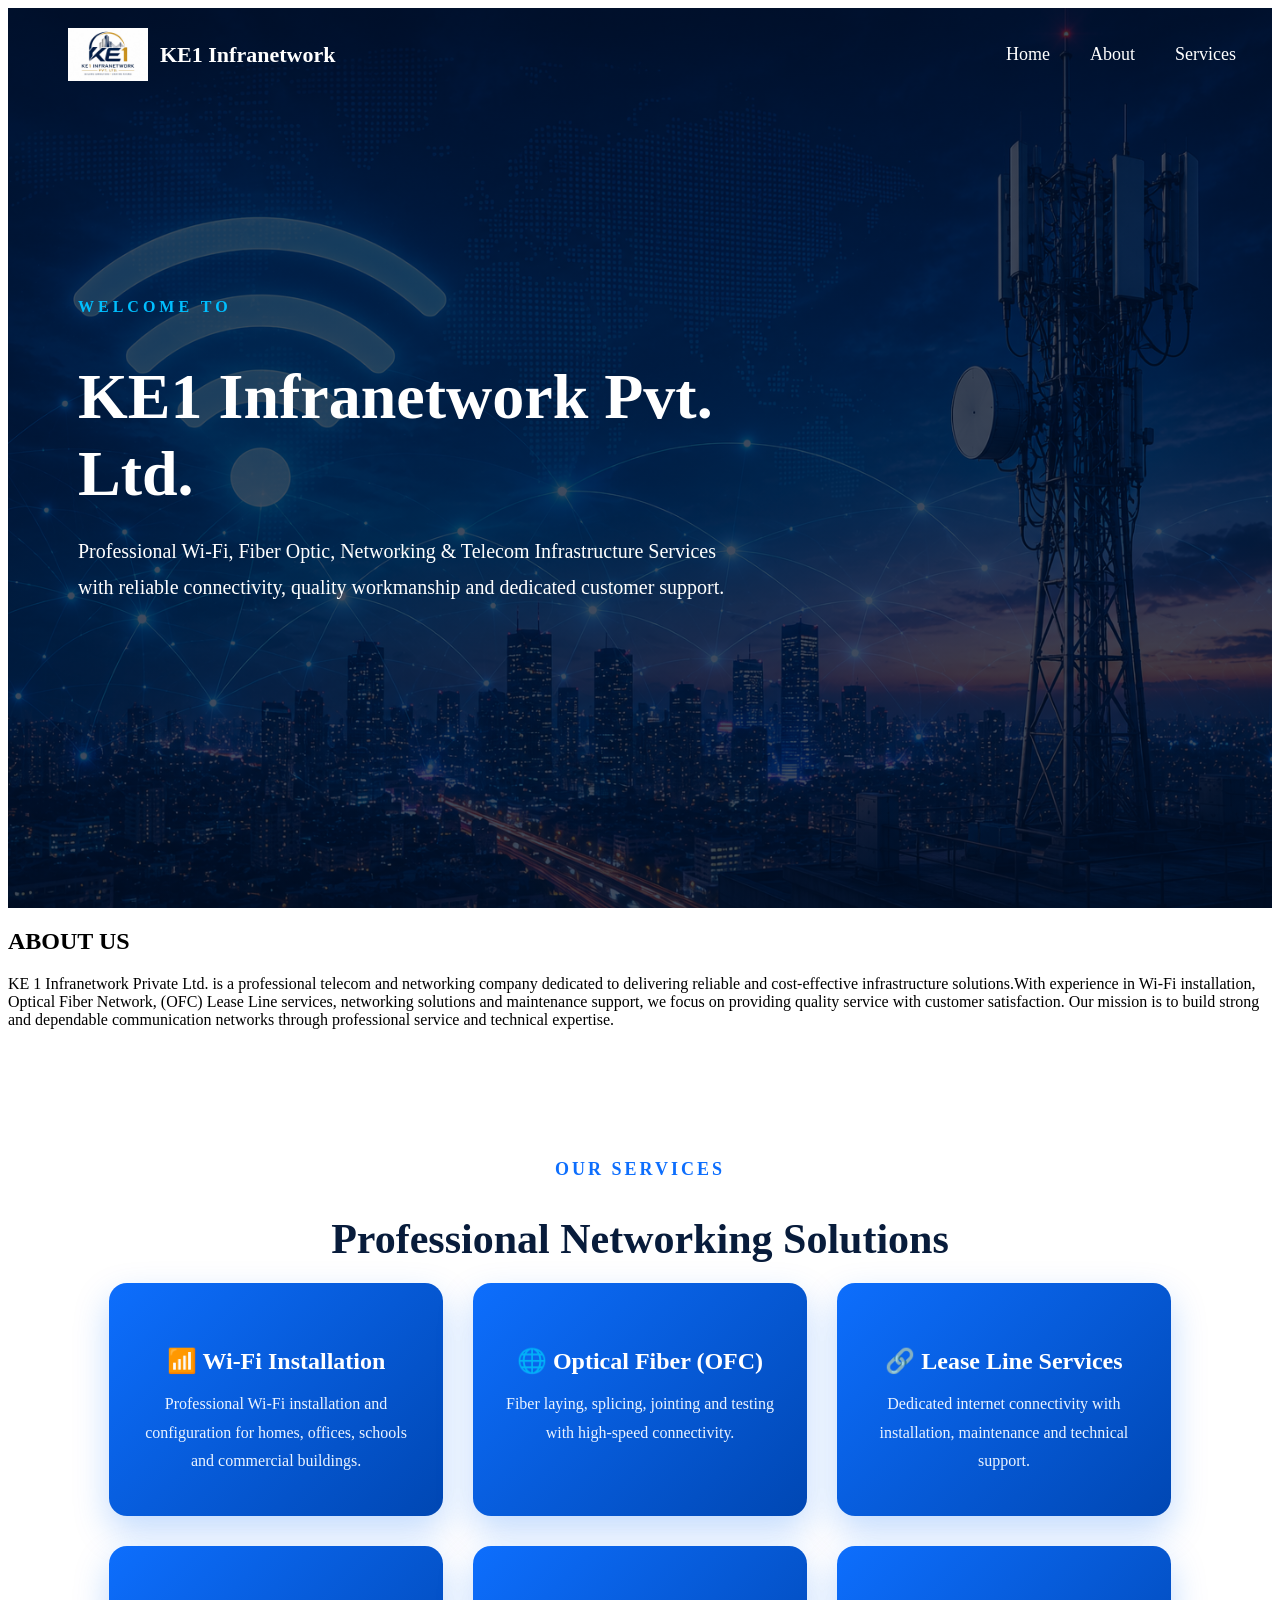
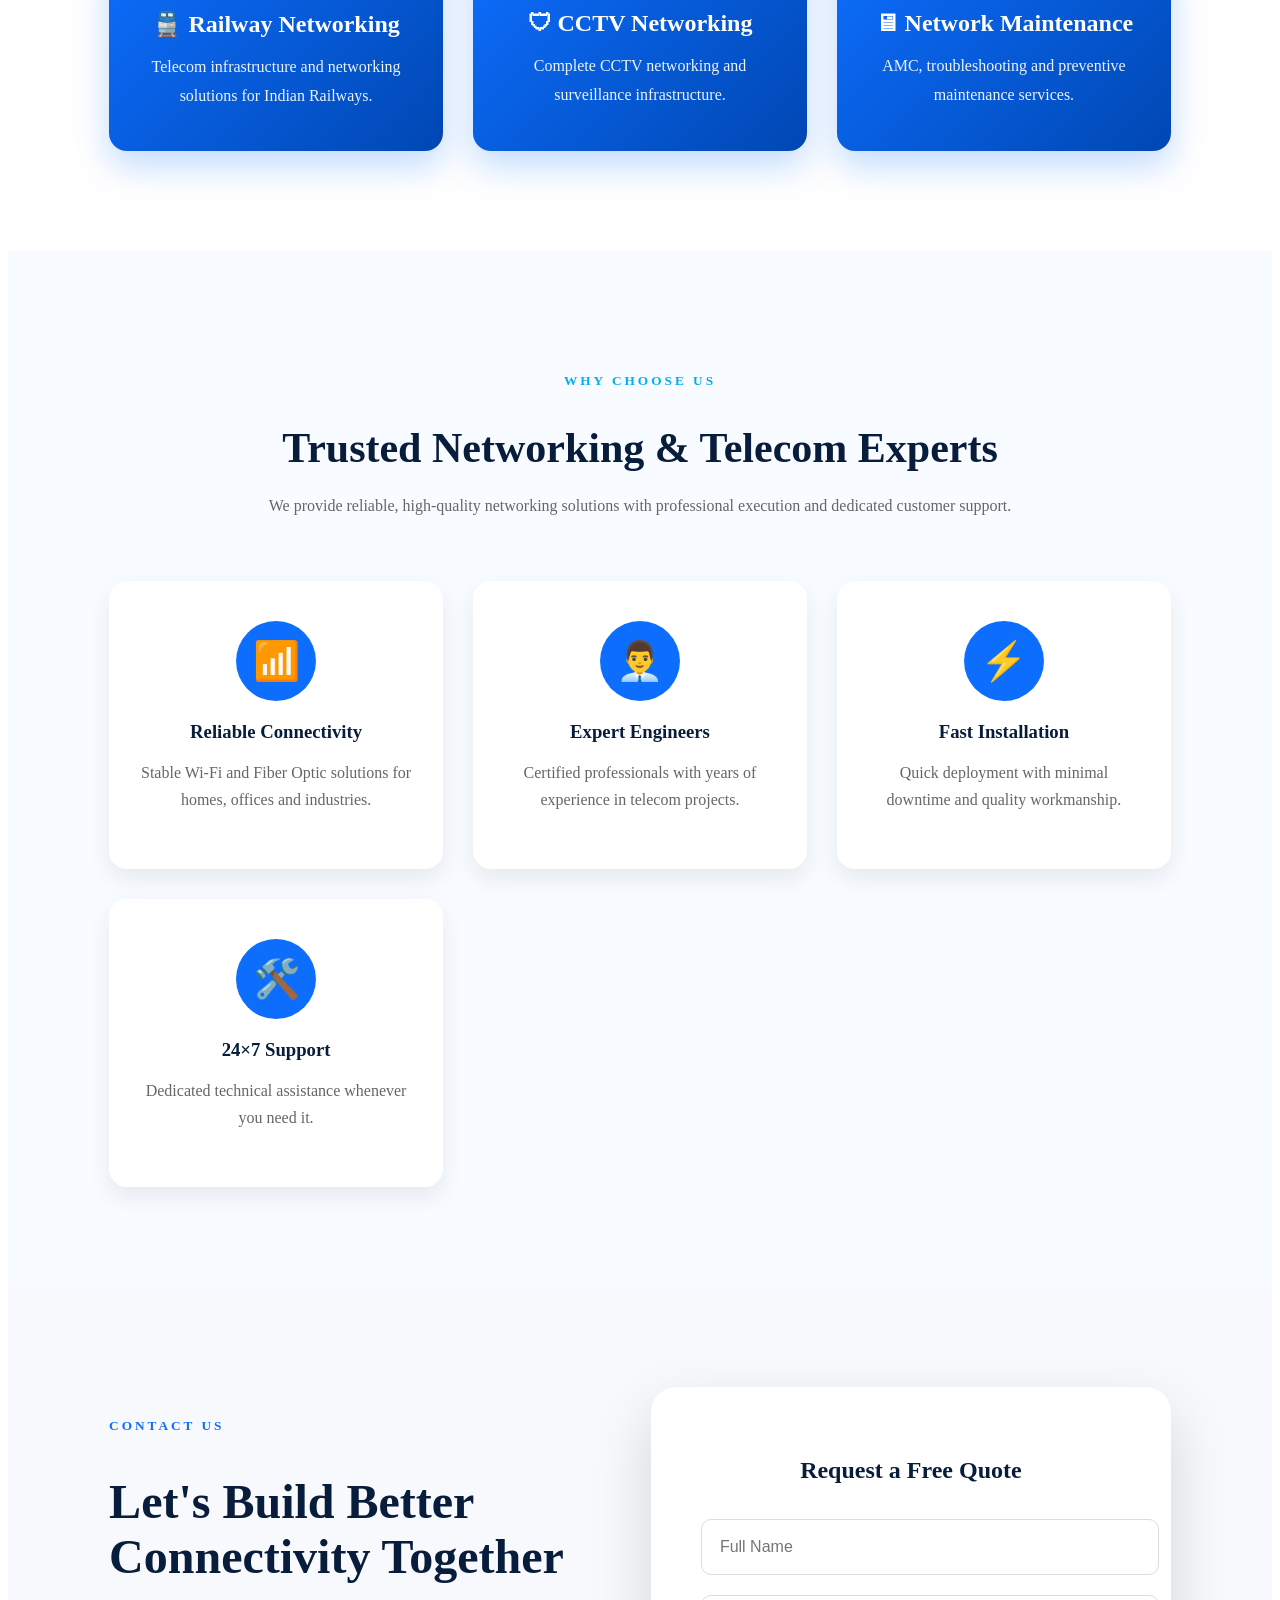
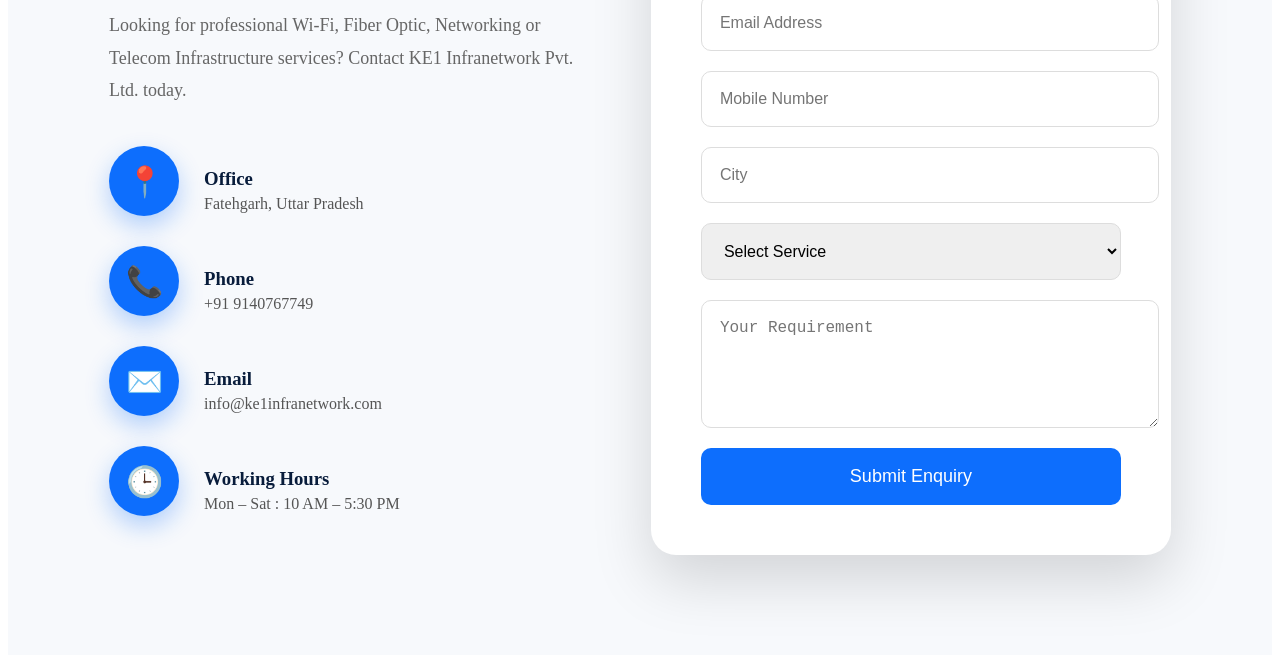
==== index.html @ 7b9c4fd9 "Update form action URL in index.html" ====
<!DOCTYPE html>
<html lang="en">
<head>
    <meta charset="UTF-8">
    <meta name="viewport" content="width=device-width, initial-scale=1.0">
    <title>KE1 Infranetwork Pvt. Ltd.</title>

    <link rel="preconnect" href="https://fonts.googleapis.com">
    <link href="https://fonts.googleapis.com/css2?family=Poppins:wght@300;400;600;700&display=swap" rel="stylesheet">
   <link rel="stylesheet" href="chatbot.css">
    <link rel="stylesheet" href="style.css">
</head>

<body>

<header class="hero-header" id="home">

    <nav class="navbar">

        <div class="logo">
    <img src="logo.jpeg" alt="KE1 Logo">
    <span>KE1 Infranetwork</span>
</div>

        <ul class="nav-links">

            <li><a href="#home">Home</a></li>

            <li><a href="#about">About</a></li>

            <li><a href="#services">Services</a></li>

           

            <li><a href="#contact">Contact</a></li>

        </ul>

    </nav>

    <div class="hero-content">

        <h4>WELCOME TO</h4>

        <h1>KE1 Infranetwork Pvt. Ltd.</h1>

        <p>
            Professional Wi-Fi, Fiber Optic, Networking &
            Telecom Infrastructure Services with reliable connectivity,
            quality workmanship and dedicated customer support.
        </p>


    </div>

</header>


<section id="about">
    <h2>ABOUT US</h2>
    KE 1 Infranetwork Private Ltd. is a professional telecom and networking company dedicated to delivering reliable and cost-effective infrastructure solutions.With experience in Wi-Fi installation, Optical Fiber Network, (OFC) Lease Line services, networking solutions and maintenance support, we focus on providing quality service with customer satisfaction. Our mission is to build strong and dependable communication networks through professional service and technical expertise.
</section>

<section id="services" class="services">

<h5>OUR SERVICES</h5>

<h2>Professional Networking Solutions</h2>

<div class="service-grid">

<div class="service-card">

<h3>📶 Wi-Fi Installation</h3>

<p>
Professional Wi-Fi installation and configuration for homes,
offices, schools and commercial buildings.
</p>

</div>

<div class="service-card">

<h3>🌐 Optical Fiber (OFC)</h3>

<p>
Fiber laying, splicing, jointing and testing with
high-speed connectivity.
</p>

</div>

<div class="service-card">

<h3>🔗 Lease Line Services</h3>

<p>
Dedicated internet connectivity with installation,
maintenance and technical support.
</p>

</div>

<div class="service-card">

<h3>🚆 Railway Networking</h3>

<p>
Telecom infrastructure and networking solutions
for Indian Railways.
</p>

</div>

<div class="service-card">

<h3>🛡 CCTV Networking</h3>

<p>
Complete CCTV networking and surveillance infrastructure.
</p>

</div>

<div class="service-card">

<h3>🖥 Network Maintenance</h3>

<p>
AMC, troubleshooting and preventive maintenance services.
</p>

</div>

</div>

</section>
   <section class="why-choose" id="why-us">

    <div class="container">

        <div class="section-title">
            <h5>WHY CHOOSE US</h5>
            <h2>Trusted Networking & Telecom Experts</h2>
            <p>
                We provide reliable, high-quality networking solutions with professional
                execution and dedicated customer support.
            </p>
        </div>

        <div class="why-grid">

            <div class="why-card">
                <div class="icon">📶</div>
                <h3>Reliable Connectivity</h3>
                <p>
                    Stable Wi-Fi and Fiber Optic solutions for homes, offices and industries.
                </p>
            </div>

            <div class="why-card">
                <div class="icon">👨‍💼</div>
                <h3>Expert Engineers</h3>
                <p>
                    Certified professionals with years of experience in telecom projects.
                </p>
            </div>

            <div class="why-card">
                <div class="icon">⚡</div>
                <h3>Fast Installation</h3>
                <p>
                    Quick deployment with minimal downtime and quality workmanship.
                </p>
            </div>

            <div class="why-card">
                <div class="icon">🛠️</div>
                <h3>24×7 Support</h3>
                <p>
                    Dedicated technical assistance whenever you need it.
                </p>
            </div>

        </div>

    </div>

</section>
</section>

    <!-- Contact & Enquiry Section -->

<section class="contact-section" id="contact">

    <div class="contact-container">

        <!-- LEFT -->

        <div class="contact-left">

            <h5>CONTACT US</h5>

            <h2>Let's Build Better Connectivity Together</h2>

            <p>
                Looking for professional Wi-Fi, Fiber Optic,
                Networking or Telecom Infrastructure services?
                Contact KE1 Infranetwork Pvt. Ltd. today.
            </p>

            <div class="contact-item">

                <div class="contact-icon">
                    📍
                </div>

                <div>

                    <h3>Office</h3>

                    <span>Fatehgarh, Uttar Pradesh</span>

                </div>

            </div>

            <div class="contact-item">

                <div class="contact-icon">
                    📞
                </div>

                <div>

                    <h3>Phone</h3>

                    <span>+91 9140767749</span>

                </div>

            </div>

            <div class="contact-item">

                <div class="contact-icon">
                    ✉️
                </div>

                <div>

                    <h3>Email</h3>

                    <span>info@ke1infranetwork.com</span>

                </div>

            </div>

            <div class="contact-item">

                <div class="contact-icon">
                    🕒
                </div>

                <div>

                    <h3>Working Hours</h3>

                    <span>Mon – Sat : 10 AM – 5:30 PM</span>

                </div>

            </div>

        </div>

        <!-- RIGHT -->

        <div class="contact-right">

            <h2>Request a Free Quote</h2>

            <form action="https://formsubmit.co/dwivediapoorva733@gmail.com@gmail.com" method="POST">

                <input type="text" placeholder="Full Name">

                <input type="email" placeholder="Email Address">

                <input type="tel" placeholder="Mobile Number">

                <input type="text" placeholder="City">

                <select>

                    <option>Select Service</option>

                    <option>Wi-Fi Installation</option>

                    <option>Fiber Optic</option>

                    <option>Networking</option>

                    <option>Lease Line</option>

                    <option>Telecom Infrastructure</option>

                </select>

                <textarea rows="5" placeholder="Your Requirement"></textarea>

                <button>

                    Submit Enquiry

                </button>

            </form>

        </div>

    </div>

</section>
    



</body>
</html>
---- chatbot.css ----
.chat-toggle{position:fixed;right:20px;bottom:20px;width:65px;height:65px;border-radius:50%;background:#0d6efd;color:#fff;display:flex;align-items:center;justify-content:center;font-size:30px;cursor:pointer;box-shadow:0 10px 25px rgba(0,0,0,.3);z-index:9999;animation:pulse 2s infinite}
@keyframes pulse{0%{transform:scale(1)}50%{transform:scale(1.08)}100%{transform:scale(1)}}
.chatbot{position:fixed;right:20px;bottom:95px;width:360px;max-width:calc(100% - 24px);background:#fff;border-radius:18px;box-shadow:0 20px 40px rgba(0,0,0,.25);overflow:hidden;display:none;z-index:9999}
.chat-header{background:#0d6efd;color:#fff;padding:16px;display:flex;justify-content:space-between;align-items:center}
.chat-header button{background:none;border:none;color:#fff;font-size:28px;cursor:pointer}
.chat-body{padding:18px}
.message{background:#eef5ff;padding:14px;border-radius:12px;margin-bottom:15px}
.typing{font-style:italic;color:#666;margin-bottom:12px;display:none}
.quick-actions button{display:block;width:100%;margin:8px 0;padding:12px;border:none;border-radius:10px;background:#0d6efd;color:#fff;cursor:pointer}
.quick-actions button:hover{background:#0b5ed7}
@media(max-width:768px){.chatbot{left:12px;right:12px;width:auto;bottom:85px}.chat-toggle{right:15px;bottom:15px;width:58px;height:58px}}
---- style.css ----
/* HERO */

.hero-header{

    position:relative;

    width:100%;

    height:100vh;

    background:
    linear-gradient(rgba(0,15,40,.75),rgba(0,15,40,.75)),
    url("ChatGPT Image Jul 11, 2026, 02_44_16 AM.png");

    background-size:cover;

    background-position:center;

}
.logo{
    display:flex;
    align-items:center;
}

.logo img{
    width:80px;      /* Increase or decrease as needed */
    height:auto;
    object-fit:contain;
}

.logo span{
    margin-left:12px;
    color:#fff;
    font-size:22px;
    font-weight:700;
}

/* NAVIGATION */

.navbar{

    position:absolute;

    top:0;

    left:0;

    width:100%;

    padding:20px 60px;

    display:flex;

    justify-content:space-between;

    align-items:center;

    z-index:1000;

}




/* MENU */

.nav-links{

    display:flex;

    flex-direction:row;

    justify-content:flex-end;

    align-items:center;

    list-style:none;

    gap:40px;

    margin:0;

    padding:0;

}

.nav-links li{

    margin:0;

}

.nav-links a{

    color:#fff;

    text-decoration:none;

    font-size:18px;

    font-weight:500;

    transition:.3s;

}

.nav-links a:hover{

    color:#00BFFF;

}

/* HERO CONTENT */

.hero-content{

    position:absolute;

    left:70px;

    top:50%;

    transform:translateY(-50%);

    max-width:650px;

    color:#fff;

}

.hero-content h4{

    color:#00BFFF;

    letter-spacing:4px;

    margin-bottom:15px;

}

.hero-content h1{

    font-size:64px;

    margin-bottom:20px;

    line-height:1.2;

}

.hero-content p{

    font-size:20px;

    line-height:1.8;

    margin-bottom:35px;

}

.hero-buttons{

    display:flex;

    gap:20px;

}

.btn{

    padding:15px 35px;

    background:#0d6efd;

    color:#fff;

    text-decoration:none;

    border-radius:8px;

}

.btn-outline{

    padding:15px 35px;

    border:2px solid #fff;

    color:#fff;

    text-decoration:none;

    border-radius:8px;

}

.btn:hover{

    background:#0056d2;

}

.btn-outline:hover{

    background:#fff;

    color:#0d6efd;

}

/* RESPONSIVE */

@media(max-width:768px){

    .navbar{

        flex-direction:column;

        padding:20px;

    }

    .nav-links{

        margin-top:20px;

        flex-direction:column;

        gap:20px;

    }

    .hero-content{

        left:20px;

        right:20px;

        text-align:center;

        max-width:100%;

    }

    .hero-content h1{

        font-size:42px;

    }

    .hero-buttons{

        justify-content:center;

        flex-wrap:wrap;

    }

}
/* ABOUT */

.about{

padding:100px 8%;

background:#f8fbff;

}

.about .container{

display:grid;

grid-template-columns:1fr 1fr;

gap:70px;

align-items:center;

}

.about-image img{

width:100%;

border-radius:20px;

box-shadow:0 20px 40px rgba(0,0,0,.15);

}

.about-content h5{

color:#00AEEF;

letter-spacing:3px;

margin-bottom:10px;

}

.about-content h2{

font-size:42px;

margin-bottom:25px;

color:#081C3B;

}

.about-content p{

font-size:17px;

line-height:1.8;

color:#555;

margin-bottom:20px;

}

.about-features{

display:grid;

grid-template-columns:repeat(2,1fr);

gap:15px;

margin:30px 0;

}

.feature{

background:#fff;

padding:15px;

border-left:5px solid #00AEEF;

border-radius:8px;

box-shadow:0 10px 20px rgba(0,0,0,.08);

}

.about-btn{

display:inline-block;

padding:15px 35px;

background:#0d6efd;

color:#fff;

text-decoration:none;

border-radius:8px;

margin-top:20px;

}

.about-btn:hover{

background:#004fc8;

}


/* SERVICES */

/* ==========================
   SERVICES SECTION
========================== */

.services{

    padding:100px 8%;

    background:#ffffff;

    text-align:center;

}

.services h5{

    color:#0d6efd;

    letter-spacing:3px;

    margin-bottom:10px;

    font-size:18px;

    font-weight:600;

}

.services h2{

    color:#081C3B;

    font-size:42px;

    margin-bottom:20px;

}

.services p{

    color:#666;

    max-width:700px;

    margin:0 auto 50px;

    line-height:1.8;

}

/* Grid */

.service-grid{

    display:grid;

    grid-template-columns:repeat(auto-fit,minmax(300px,1fr));

    gap:30px;

}

/* Cards */

.service-card{

    background:linear-gradient(135deg,#0d6efd,#0047b3);

    color:#fff;

    padding:40px 30px;

    border-radius:18px;

    box-shadow:0 15px 35px rgba(13,110,253,.25);

    transition:.4s;

}

.service-card:hover{

    transform:translateY(-10px);

    box-shadow:0 20px 45px rgba(13,110,253,.35);

}

/* Icon */

.service-card .icon{

    width:70px;

    height:70px;

    background:#ffffff;

    color:#0d6efd;

    border-radius:50%;

    display:flex;

    align-items:center;

    justify-content:center;

    margin:0 auto 20px;

    font-size:32px;

}

/* Heading */

.service-card h3{

    color:#ffffff;

    margin-bottom:15px;

    font-size:24px;

}

/* Description */

.service-card p{

    color:#eaf3ff;

    line-height:1.8;

    margin:0;

}
/* WHY CHOOSE US */

.why-choose{

    padding:100px 8%;

    background:#f8fbff;

}

.section-title{

    text-align:center;

    margin-bottom:60px;

}

.section-title h5{

    color:#00AEEF;

    letter-spacing:3px;

    margin-bottom:10px;

}

.section-title h2{

    color:#081C3B;

    font-size:42px;

    margin-bottom:20px;

}

.section-title p{

    color:#666;

    max-width:750px;

    margin:auto;

    line-height:1.8;

}

.why-grid{

    display:grid;

    grid-template-columns:repeat(auto-fit,minmax(250px,1fr));

    gap:30px;

}

.why-card{

    background:#fff;

    padding:40px 30px;

    text-align:center;

    border-radius:18px;

    box-shadow:0 10px 25px rgba(0,0,0,.08);

    transition:.4s;

}

.why-card:hover{

    transform:translateY(-10px);

    box-shadow:0 20px 40px rgba(0,0,0,.15);

}

.icon{

    width:80px;

    height:80px;

    margin:auto;

    border-radius:50%;

    background:#0d6efd;

    color:white;

    font-size:38px;

    display:flex;

    justify-content:center;

    align-items:center;

    margin-bottom:20px;

}

.why-card h3{

    color:#081C3B;

    margin-bottom:15px;

}

.why-card p{

    color:#666;

    line-height:1.7;

}
/* CONTACT */

.contact-section{

    padding:100px 8%;

    background:#f7f9fc;

}

.contact-container{

    display:grid;

    grid-template-columns:1fr 520px;

    gap:70px;

    align-items:center;

}

/* LEFT */

.contact-left h5{

    color:#0d6efd;

    letter-spacing:3px;

    margin-bottom:10px;

}

.contact-left h2{

    font-size:48px;

    color:#081C3B;

    margin-bottom:25px;

}

.contact-left p{

    color:#666;

    line-height:1.8;

    margin-bottom:40px;

    font-size:18px;

}

.contact-item{

    display:flex;

    align-items:center;

    margin-bottom:30px;

}

.contact-icon{

    width:70px;

    height:70px;

    border-radius:50%;

    background:#0d6efd;

    color:white;

    display:flex;

    justify-content:center;

    align-items:center;

    font-size:30px;

    margin-right:25px;

    box-shadow:0 10px 25px rgba(13,110,253,.3);

}

.contact-item h3{

    color:#081C3B;

    margin-bottom:5px;

}

.contact-item span{

    color:#555;

}

/* RIGHT */

.contact-right{

    background:white;

    padding:50px;

    border-radius:25px;

    box-shadow:0 25px 60px rgba(0,0,0,.15);

}

.contact-right h2{

    text-align:center;

    margin-bottom:35px;

    color:#081C3B;

}

.contact-right form{

    display:flex;

    flex-direction:column;

    gap:20px;

}

.contact-right input,

.contact-right select,

.contact-right textarea{

    width:100%;

    padding:18px;

    border:1px solid #ddd;

    border-radius:10px;

    font-size:16px;

    transition:.3s;

}

.contact-right input:focus,

.contact-right textarea:focus,

.contact-right select:focus{

    border-color:#0d6efd;

    outline:none;

    box-shadow:0 0 10px rgba(13,110,253,.2);

}

.contact-right button{

    padding:18px;

    border:none;

    background:#0d6efd;

    color:white;

    border-radius:10px;

    font-size:18px;

    cursor:pointer;

    transition:.3s;

}

.contact-right button:hover{

    background:#0056d6;

}

/* Responsive */

@media(max-width:992px){

.contact-container{

grid-template-columns:1fr;

}

.contact-right{

margin-top:40px;

}

.contact-left{

text-align:center;

}

.contact-item{

justify-content:center;

text-align:left;

}

}

@media(max-width:600px){

.contact-left h2{

font-size:36px;

}

.contact-right{

padding:30px;

}

}
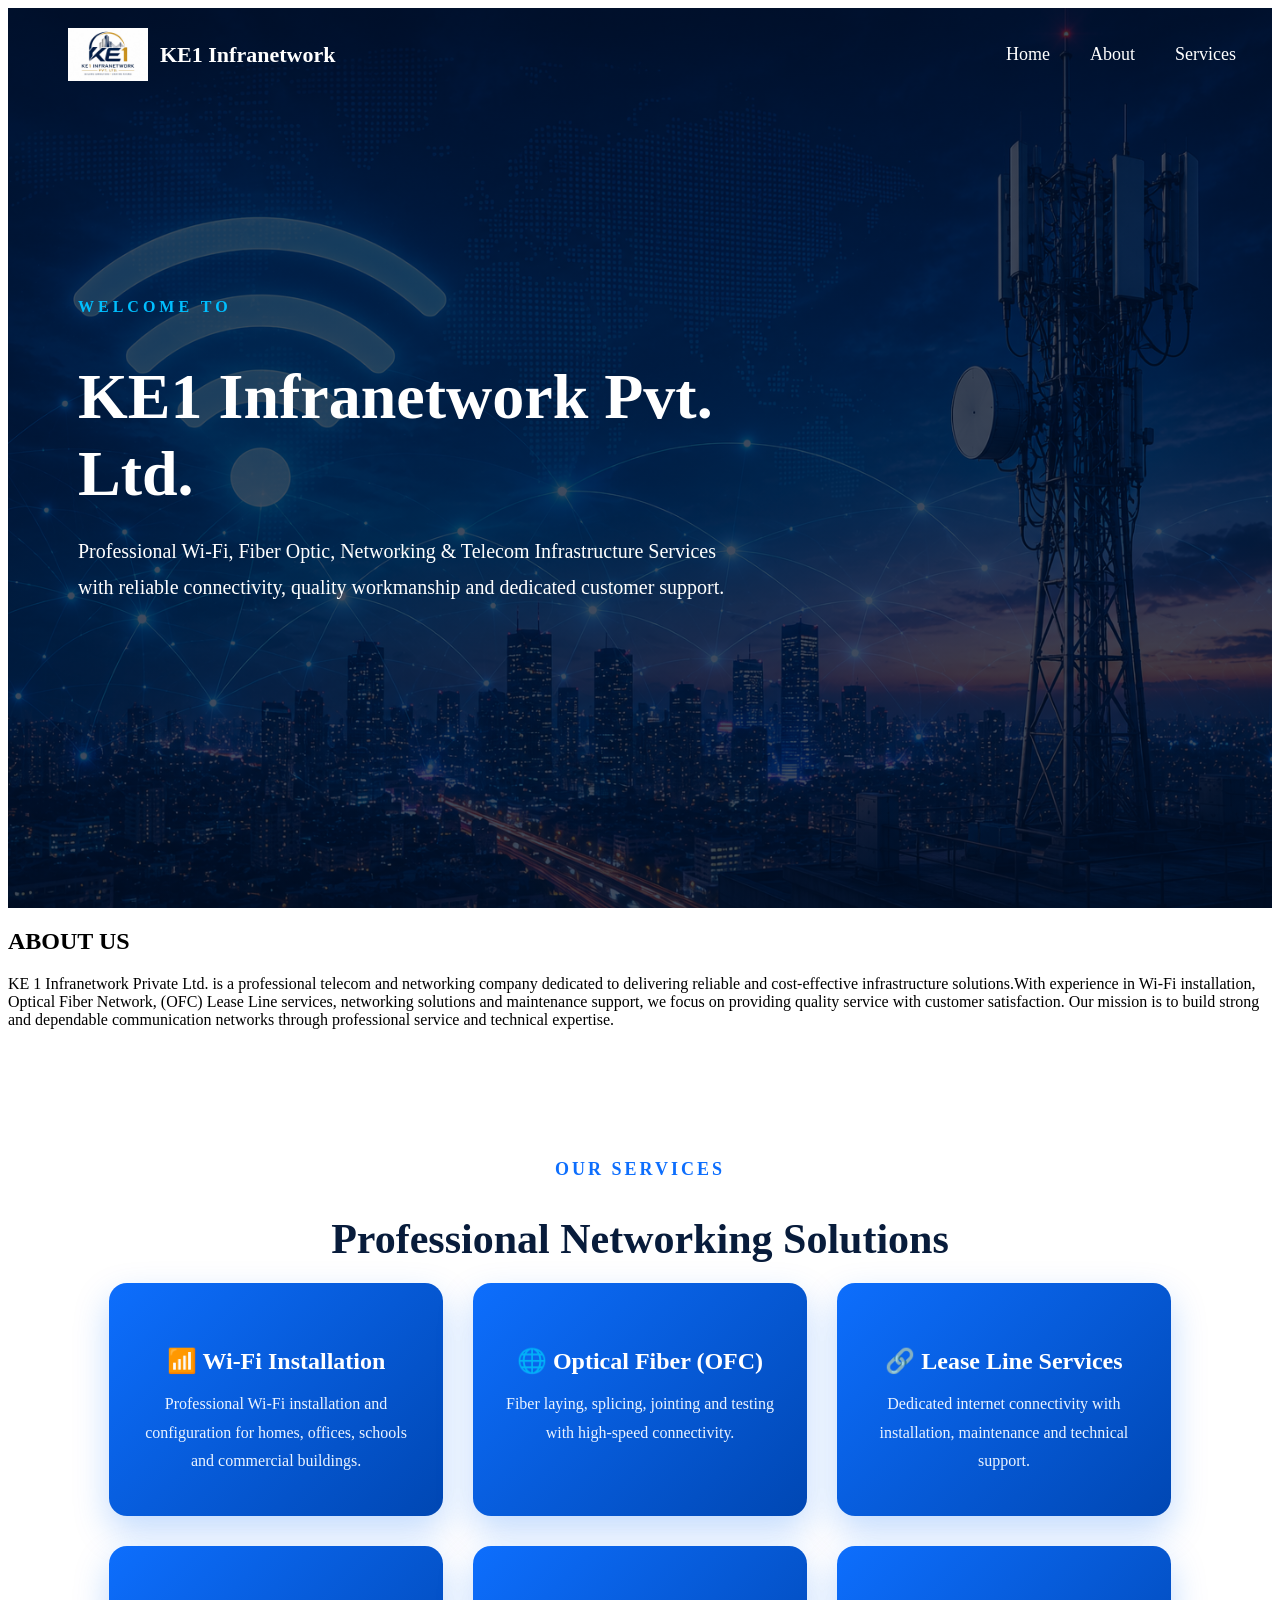
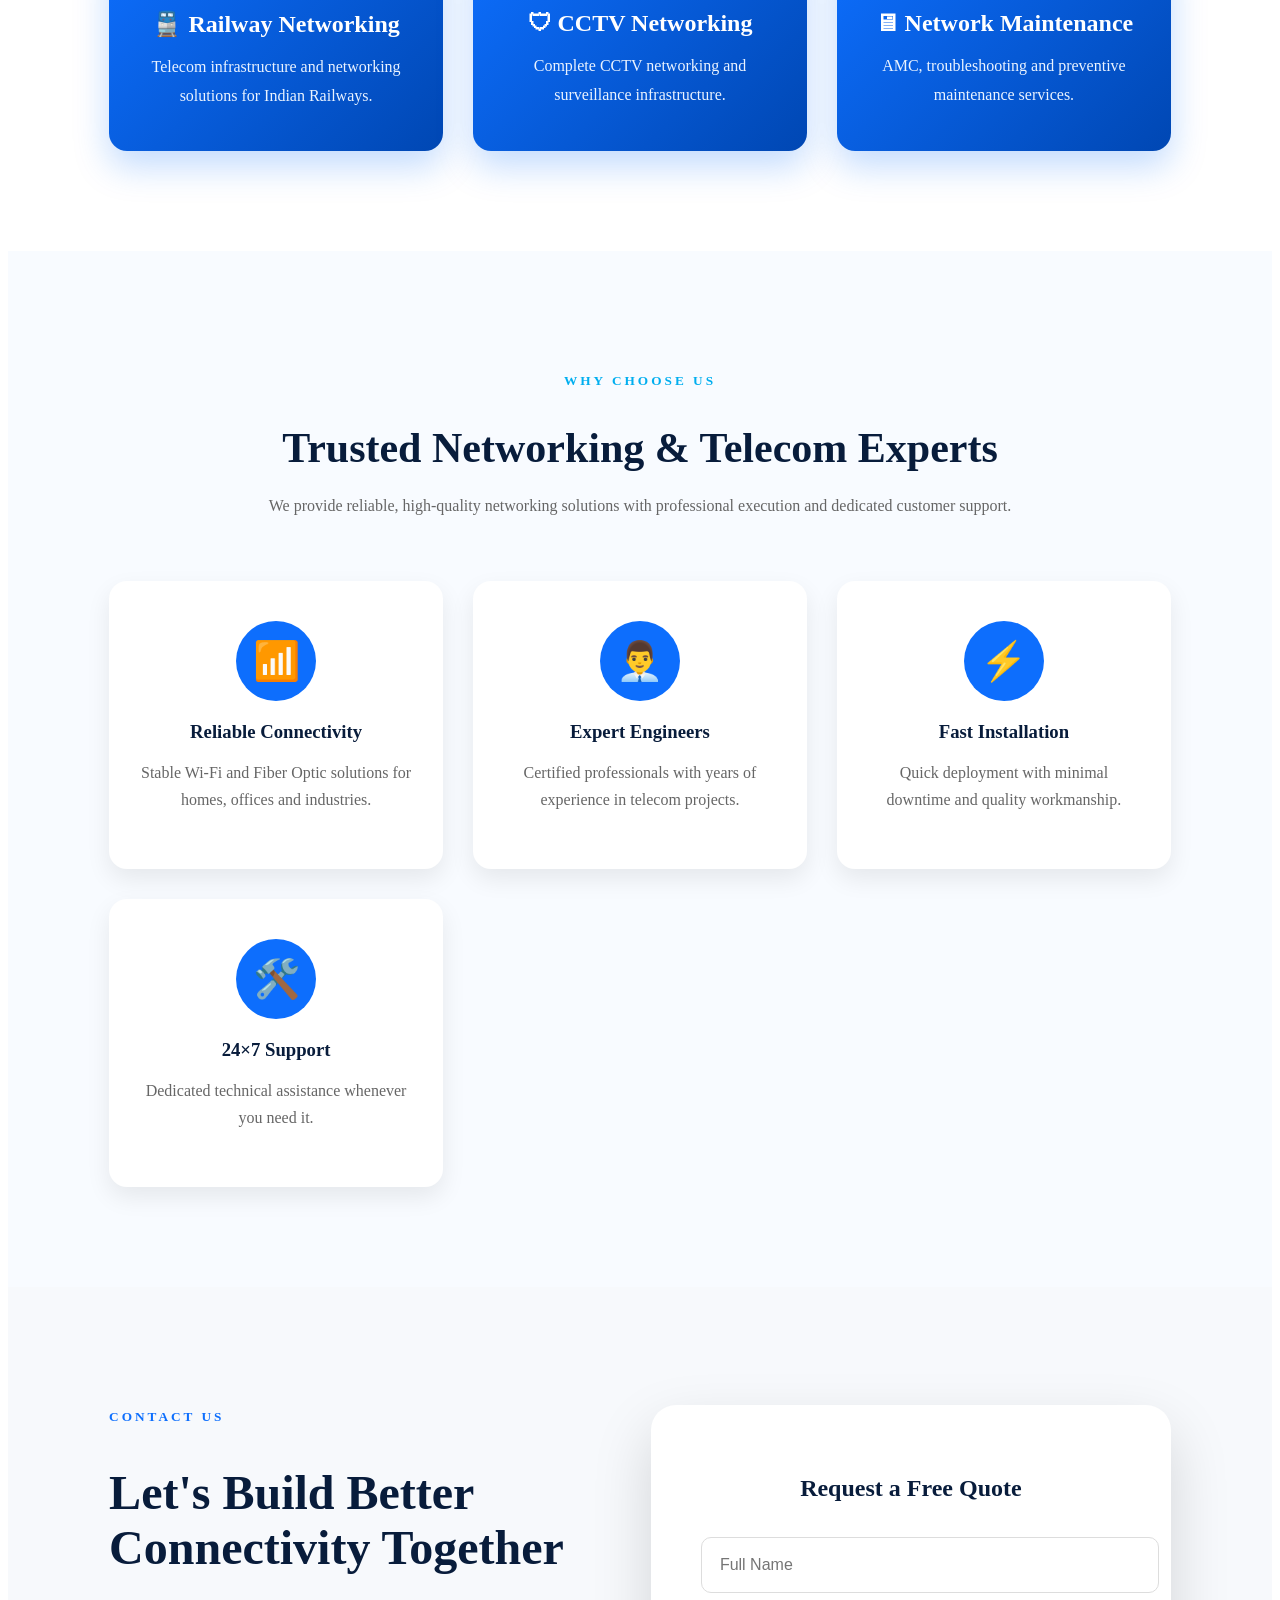
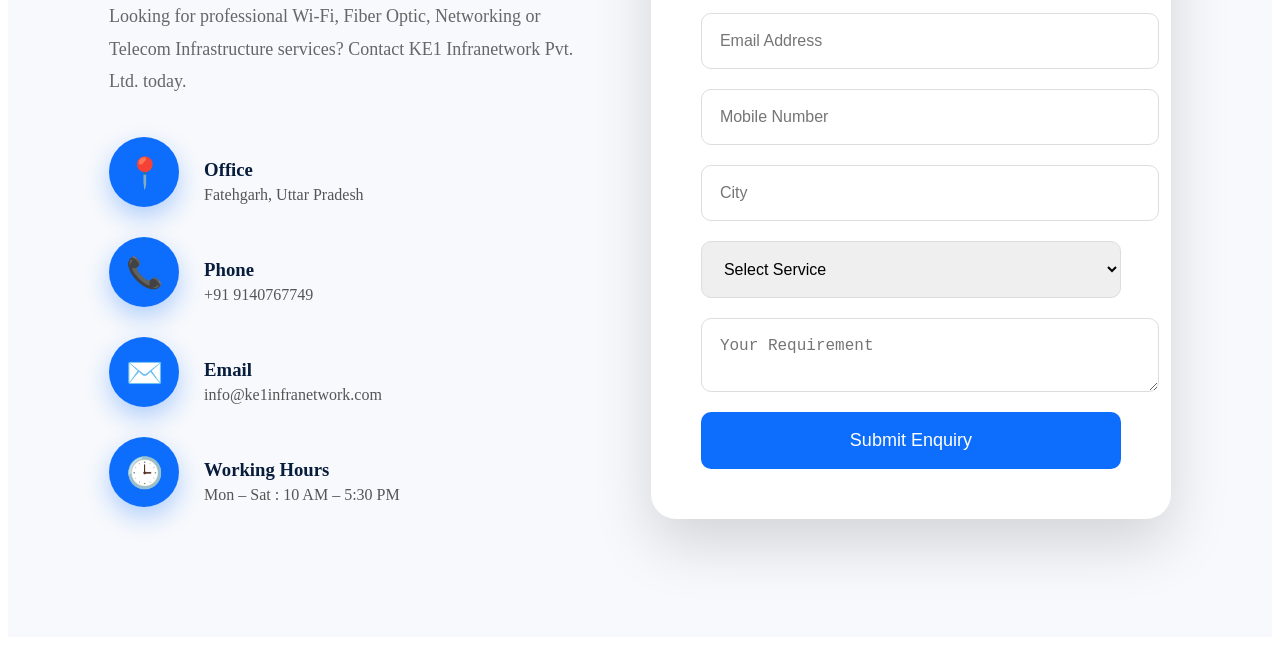
==== commit 24b035f8: "Update index.html" ====
--- a/index.html
+++ b/index.html
@@ -282,41 +282,33 @@
 
             <h2>Request a Free Quote</h2>
 
-            <form action="https://formsubmit.co/dwivediapoorva733@gmail.com@gmail.com" method="POST">
-
-                <input type="text" placeholder="Full Name">
-
-                <input type="email" placeholder="Email Address">
-
-                <input type="tel" placeholder="Mobile Number">
-
-                <input type="text" placeholder="City">
-
-                <select>
-
-                    <option>Select Service</option>
-
-                    <option>Wi-Fi Installation</option>
-
-                    <option>Fiber Optic</option>
-
-                    <option>Networking</option>
-
-                    <option>Lease Line</option>
-
-                    <option>Telecom Infrastructure</option>
-
-                </select>
-
-                <textarea rows="5" placeholder="Your Requirement"></textarea>
-
-                <button>
-
-                    Submit Enquiry
-
-                </button>
-
-            </form>
+            <form action="https://formsubmit.co/YOUR_EMAIL@gmail.com" method="POST">
+
+    <input type="text" name="name" placeholder="Full Name" required>
+
+    <input type="email" name="email" placeholder="Email Address" required>
+
+    <input type="tel" name="phone" placeholder="Mobile Number" required>
+
+    <input type="text" name="city" placeholder="City">
+
+    <select name="service" required>
+        <option value="">Select Service</option>
+        <option>Wi-Fi Installation</option>
+        <option>Fiber Optic</option>
+        <option>Networking</option>
+        <option>Lease Line</option>
+        <option>Telecom Infrastructure</option>
+    </select>
+
+    <textarea name="requirement" placeholder="Your Requirement"></textarea>
+
+    <input type="hidden" name="_subject" value="New Enquiry - KE1 Infranetwork">
+    <input type="hidden" name="_captcha" value="false">
+
+    <button type="submit">Submit Enquiry</button>
+
+</form>
 
         </div>
 
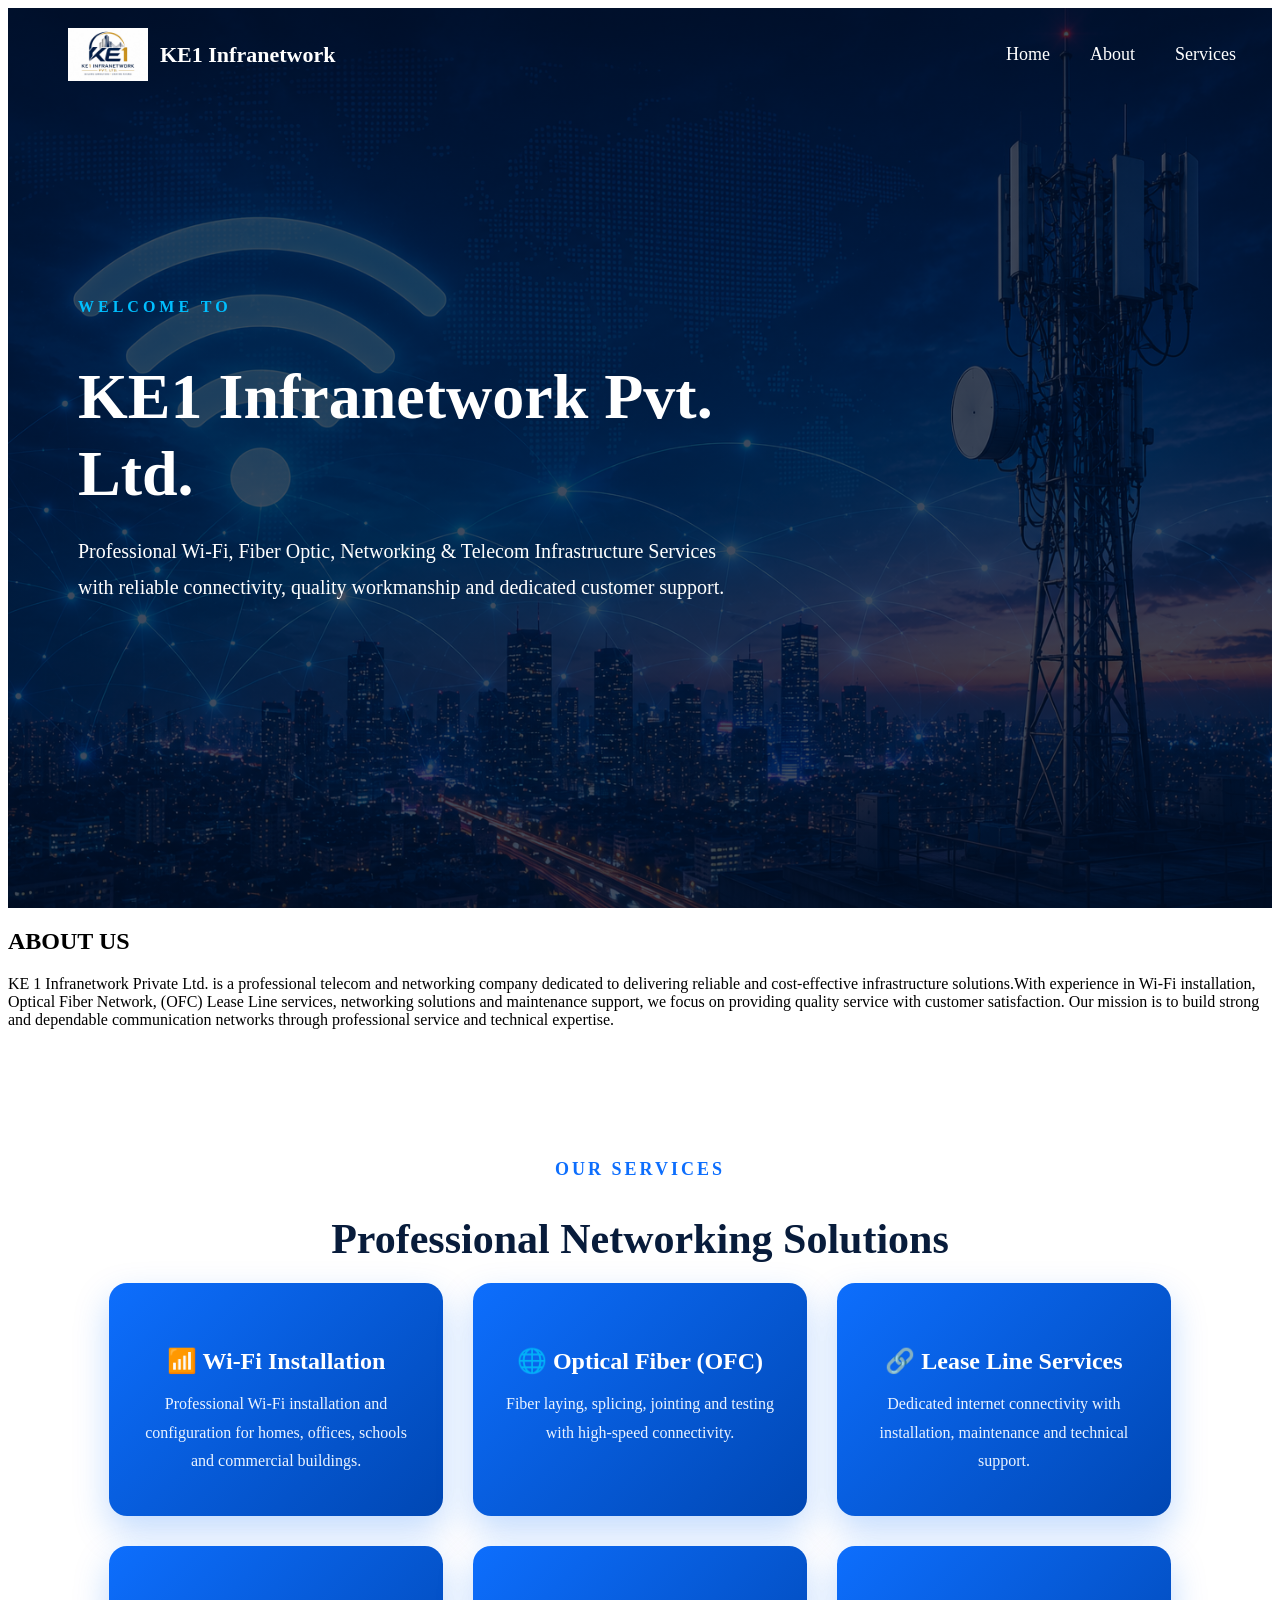
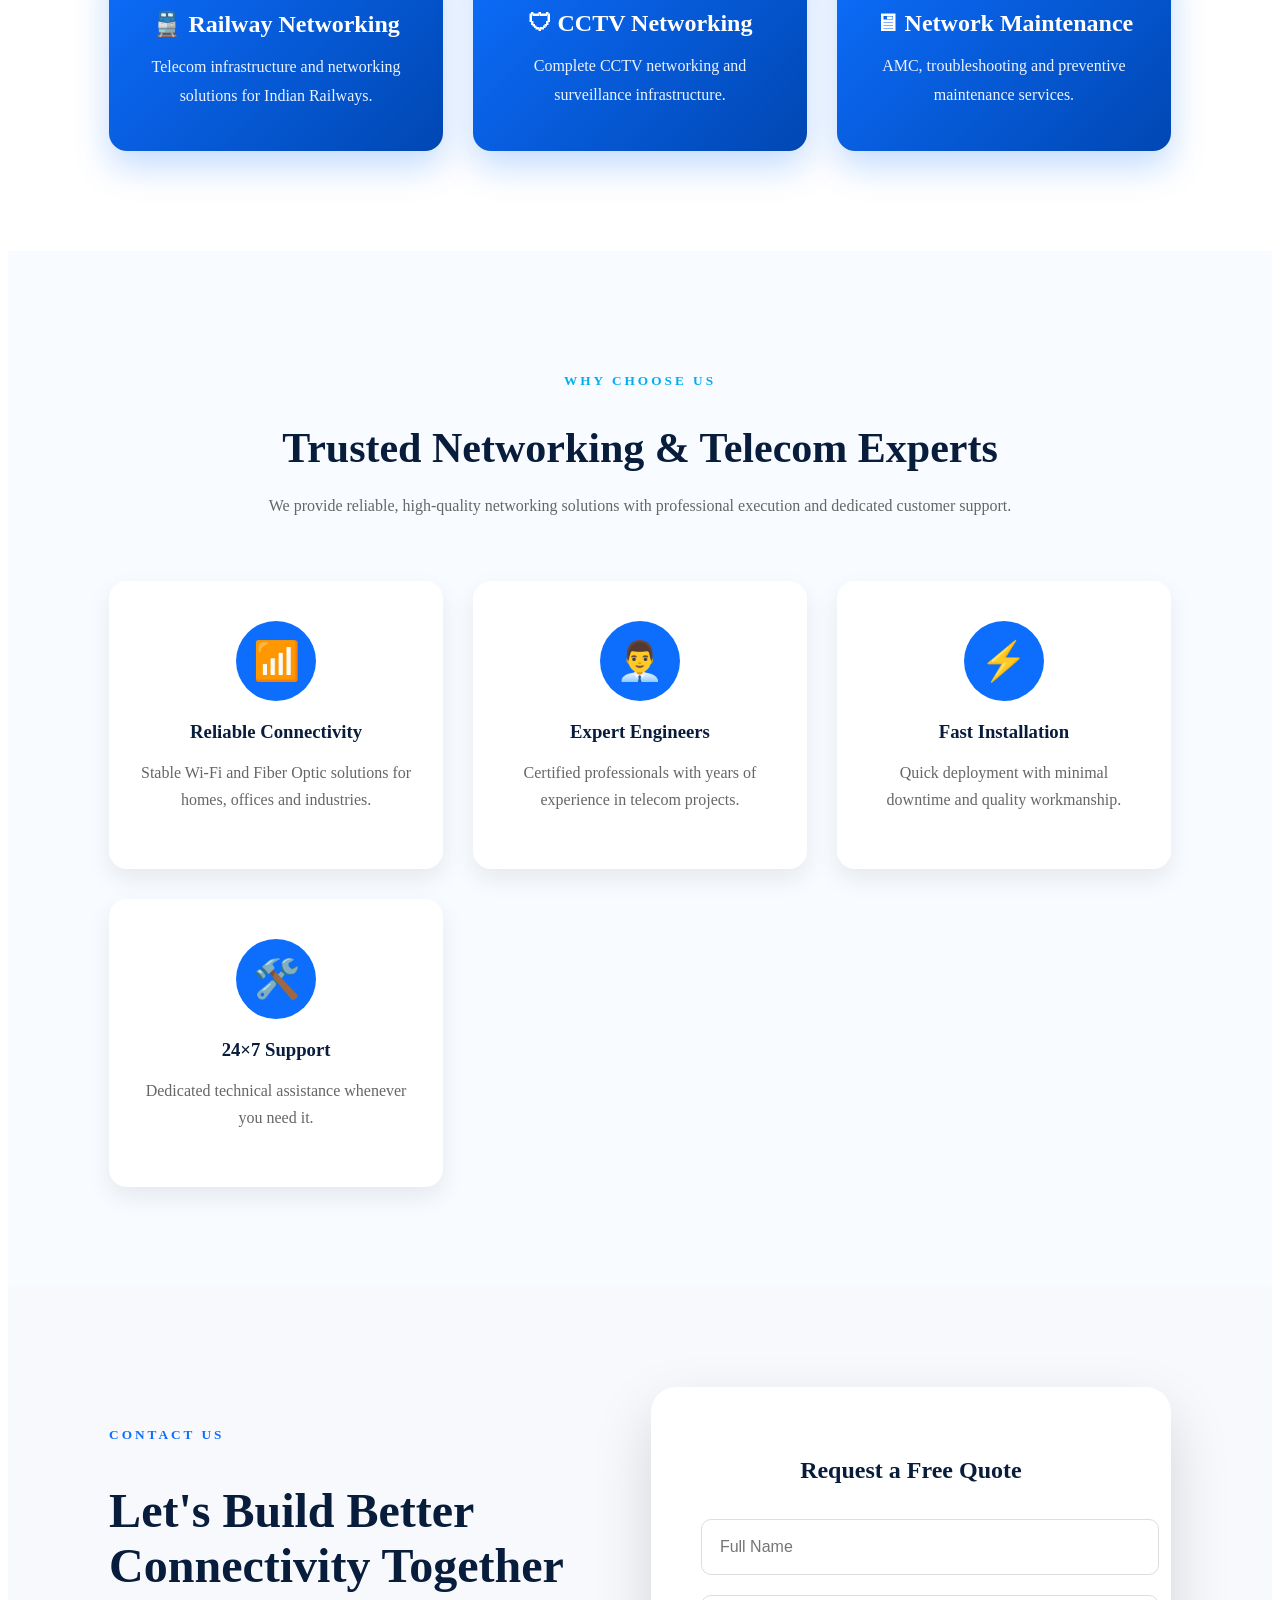
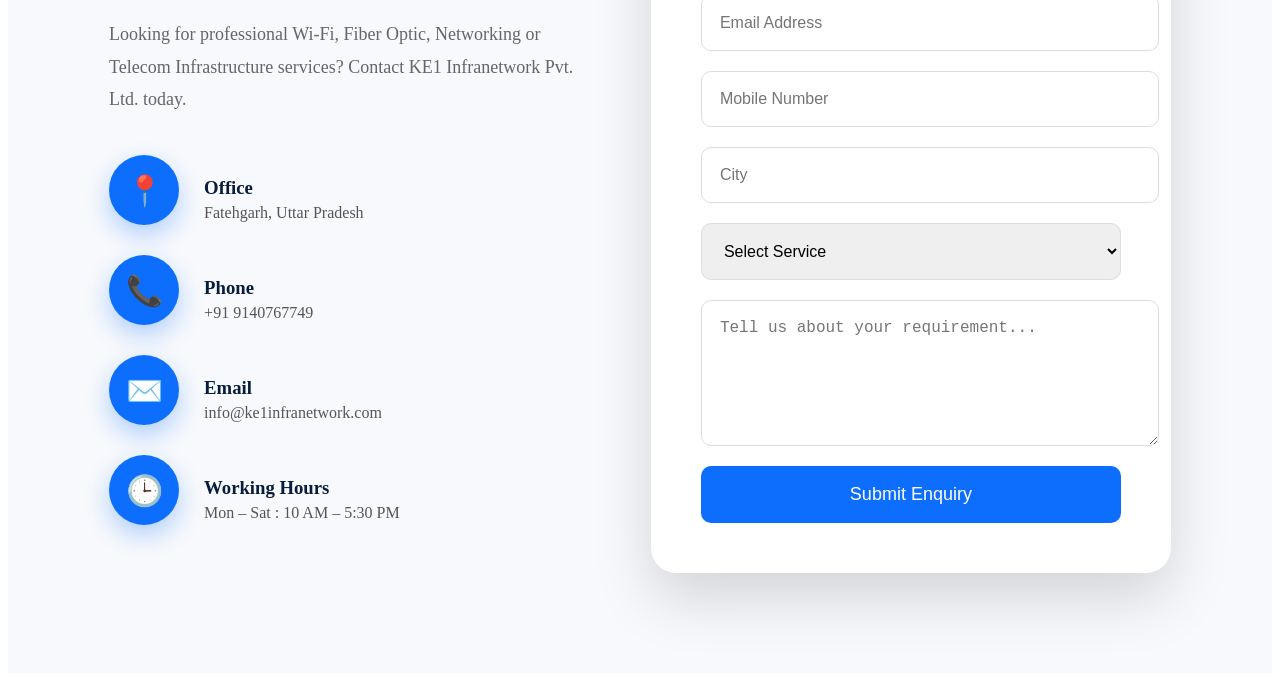
==== commit 2b3fb3ad: "Update index.html" ====
--- a/index.html
+++ b/index.html
@@ -282,34 +282,71 @@
 
             <h2>Request a Free Quote</h2>
 
-            <form action="https://formsubmit.co/YOUR_EMAIL@gmail.com" method="POST">
-
-    <input type="text" name="name" placeholder="Full Name" required>
-
-    <input type="email" name="email" placeholder="Email Address" required>
-
-    <input type="tel" name="phone" placeholder="Mobile Number" required>
-
-    <input type="text" name="city" placeholder="City">
+           <form action="https://api.web3forms.com/submit" method="POST">
+
+    <!-- Web3Forms Access Key -->
+    <input type="hidden" name="access_key" value="f09afb92-8927-496d-8e3f-25ada0b2efb5">
+
+    <!-- Email Subject -->
+    <input type="hidden" name="subject" value="New Enquiry - KE1 Infranetwork Pvt. Ltd.">
+
+    <!-- Redirect after submit -->
+    <input type="hidden" name="redirect" value="https://ke1infranetwork.com/thankyou.html">
+
+    <input
+        type="text"
+        name="name"
+        placeholder="Full Name"
+        required>
+
+    <input
+        type="email"
+        name="email"
+        placeholder="Email Address"
+        required>
+
+    <input
+        type="tel"
+        name="phone"
+        placeholder="Mobile Number"
+        required>
+
+    <input
+        type="text"
+        name="city"
+        placeholder="City">
 
     <select name="service" required>
+
         <option value="">Select Service</option>
+
         <option>Wi-Fi Installation</option>
-        <option>Fiber Optic</option>
+
+        <option>Optical Fiber (OFC)</option>
+
         <option>Networking</option>
+
         <option>Lease Line</option>
+
         <option>Telecom Infrastructure</option>
+
+        <option>CCTV Installation</option>
+
     </select>
 
-    <textarea name="requirement" placeholder="Your Requirement"></textarea>
-
-    <input type="hidden" name="_subject" value="New Enquiry - KE1 Infranetwork">
-    <input type="hidden" name="_captcha" value="false">
-
-    <button type="submit">Submit Enquiry</button>
+    <textarea
+        name="message"
+        rows="6"
+        placeholder="Tell us about your requirement..."
+        required></textarea>
+
+    <button type="submit">
+
+        Submit Enquiry
+
+    </button>
 
 </form>
-
         </div>
 
     </div>
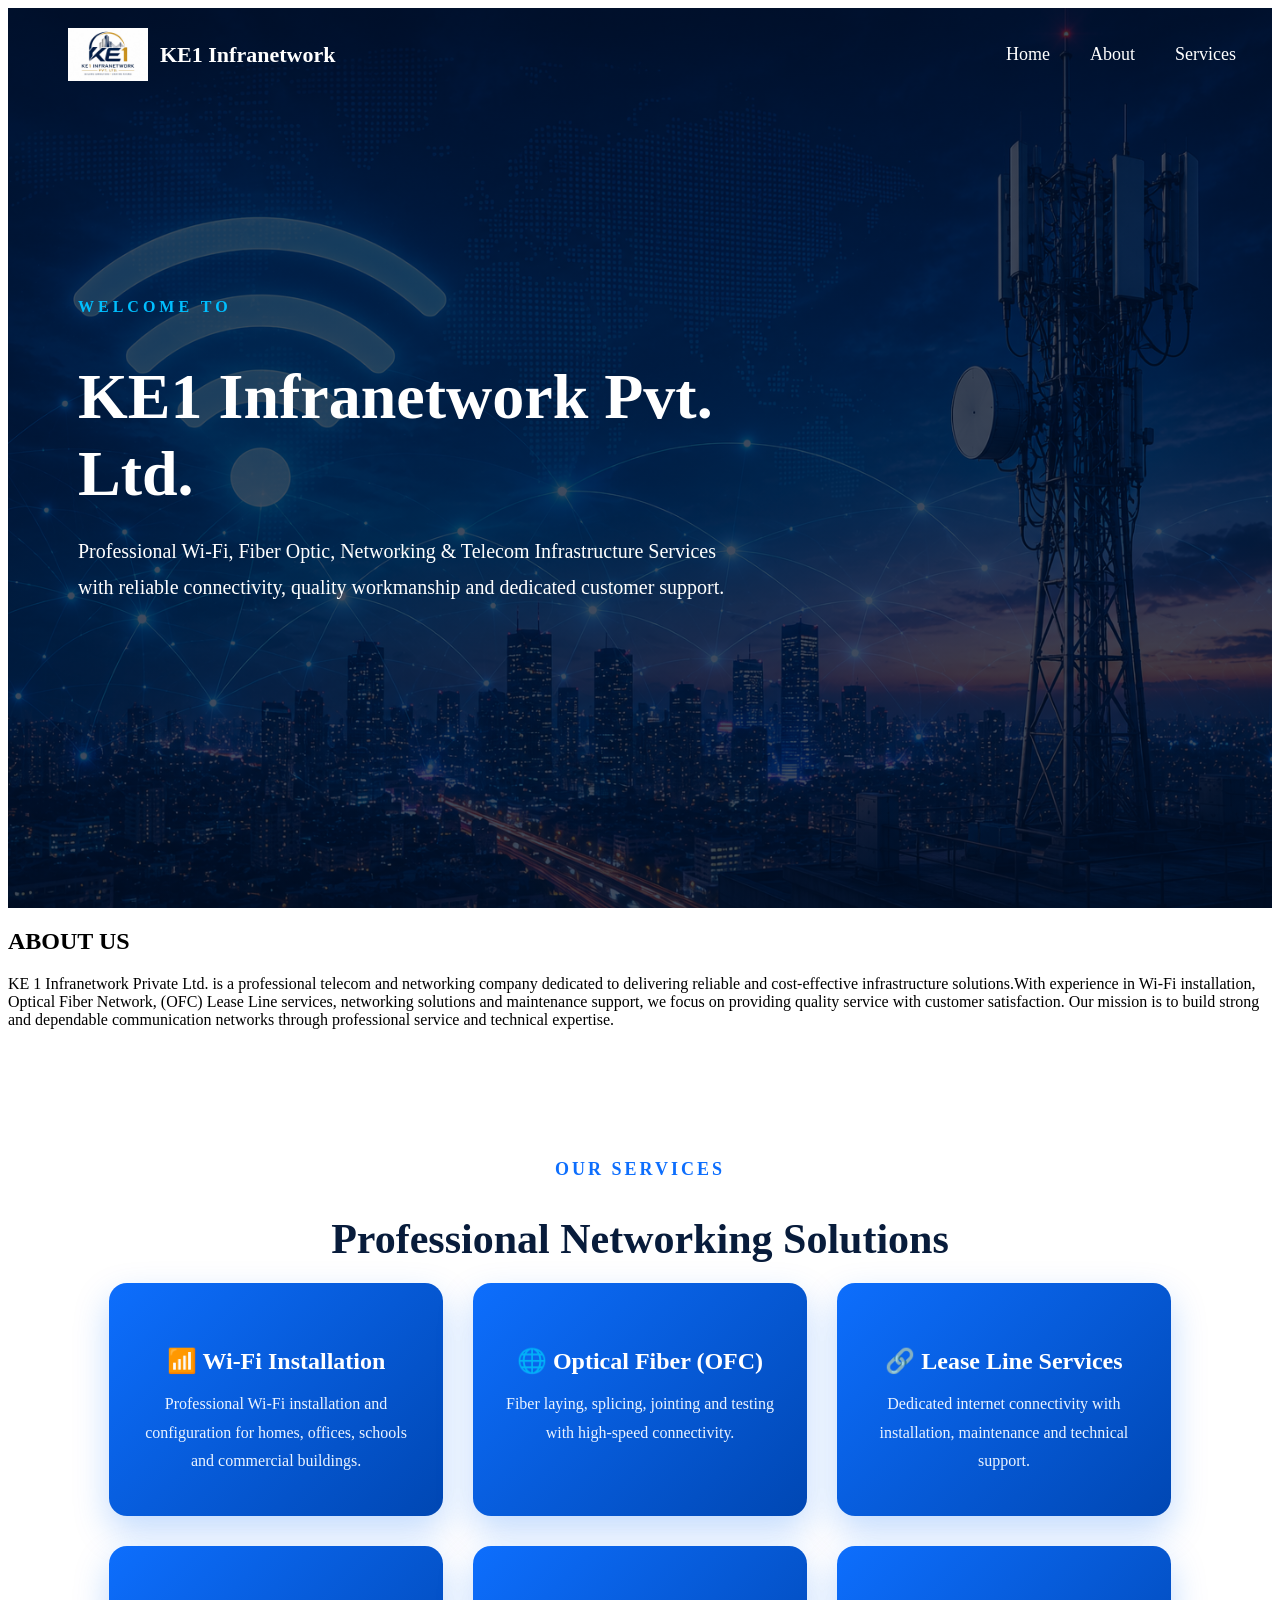
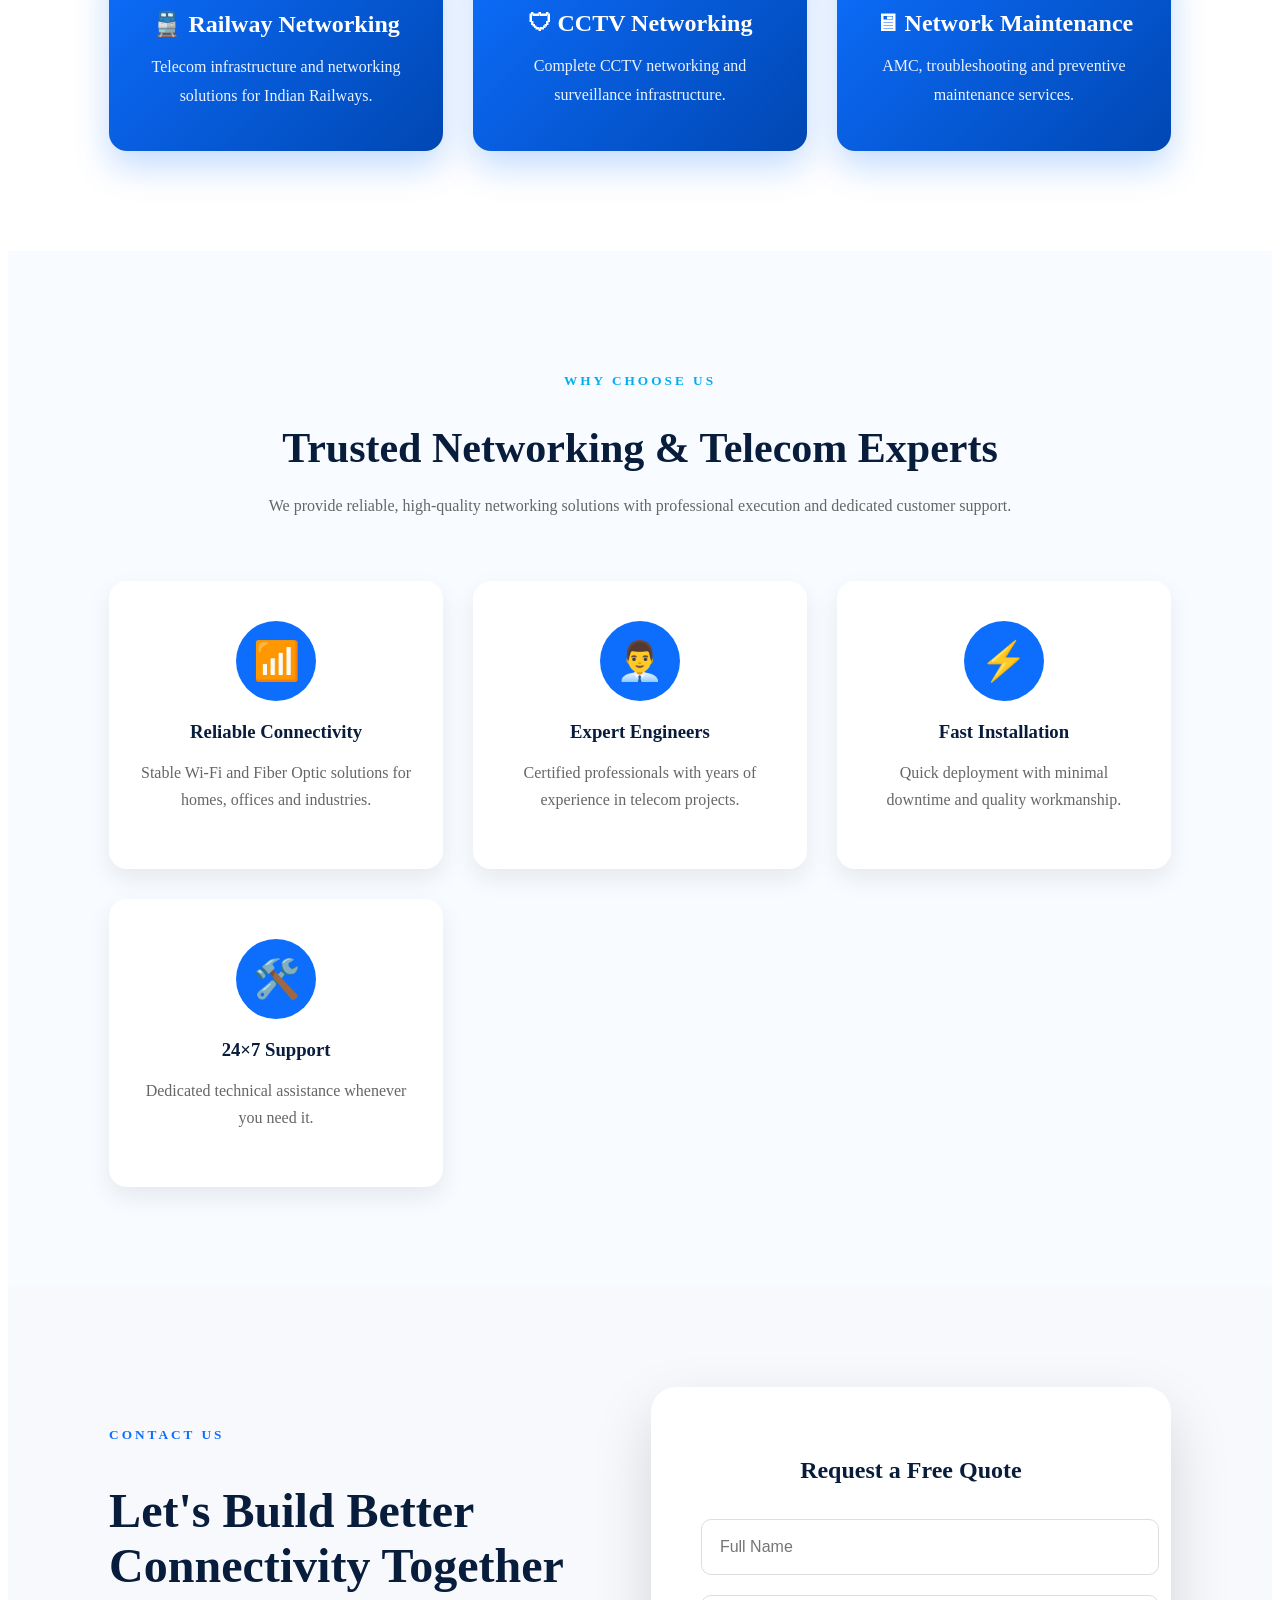
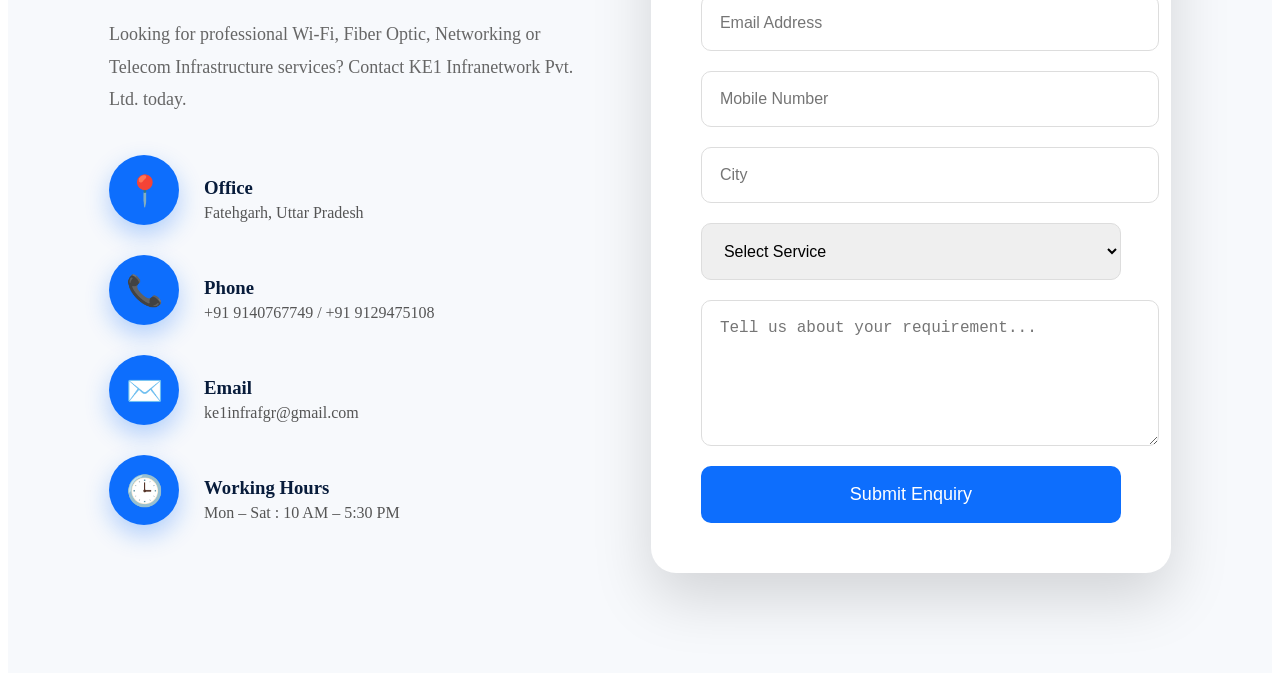
==== commit 598ac99e: "Update index.html" ====
--- a/index.html
+++ b/index.html
@@ -236,7 +236,7 @@
 
                     <h3>Phone</h3>
 
-                    <span>+91 9140767749</span>
+                    <span>+91 9140767749 / +91 9129475108</span>
 
                 </div>
 
@@ -252,7 +252,7 @@
 
                     <h3>Email</h3>
 
-                    <span>info@ke1infranetwork.com</span>
+                    <span>ke1infrafgr@gmail.com</span>
 
                 </div>
 
